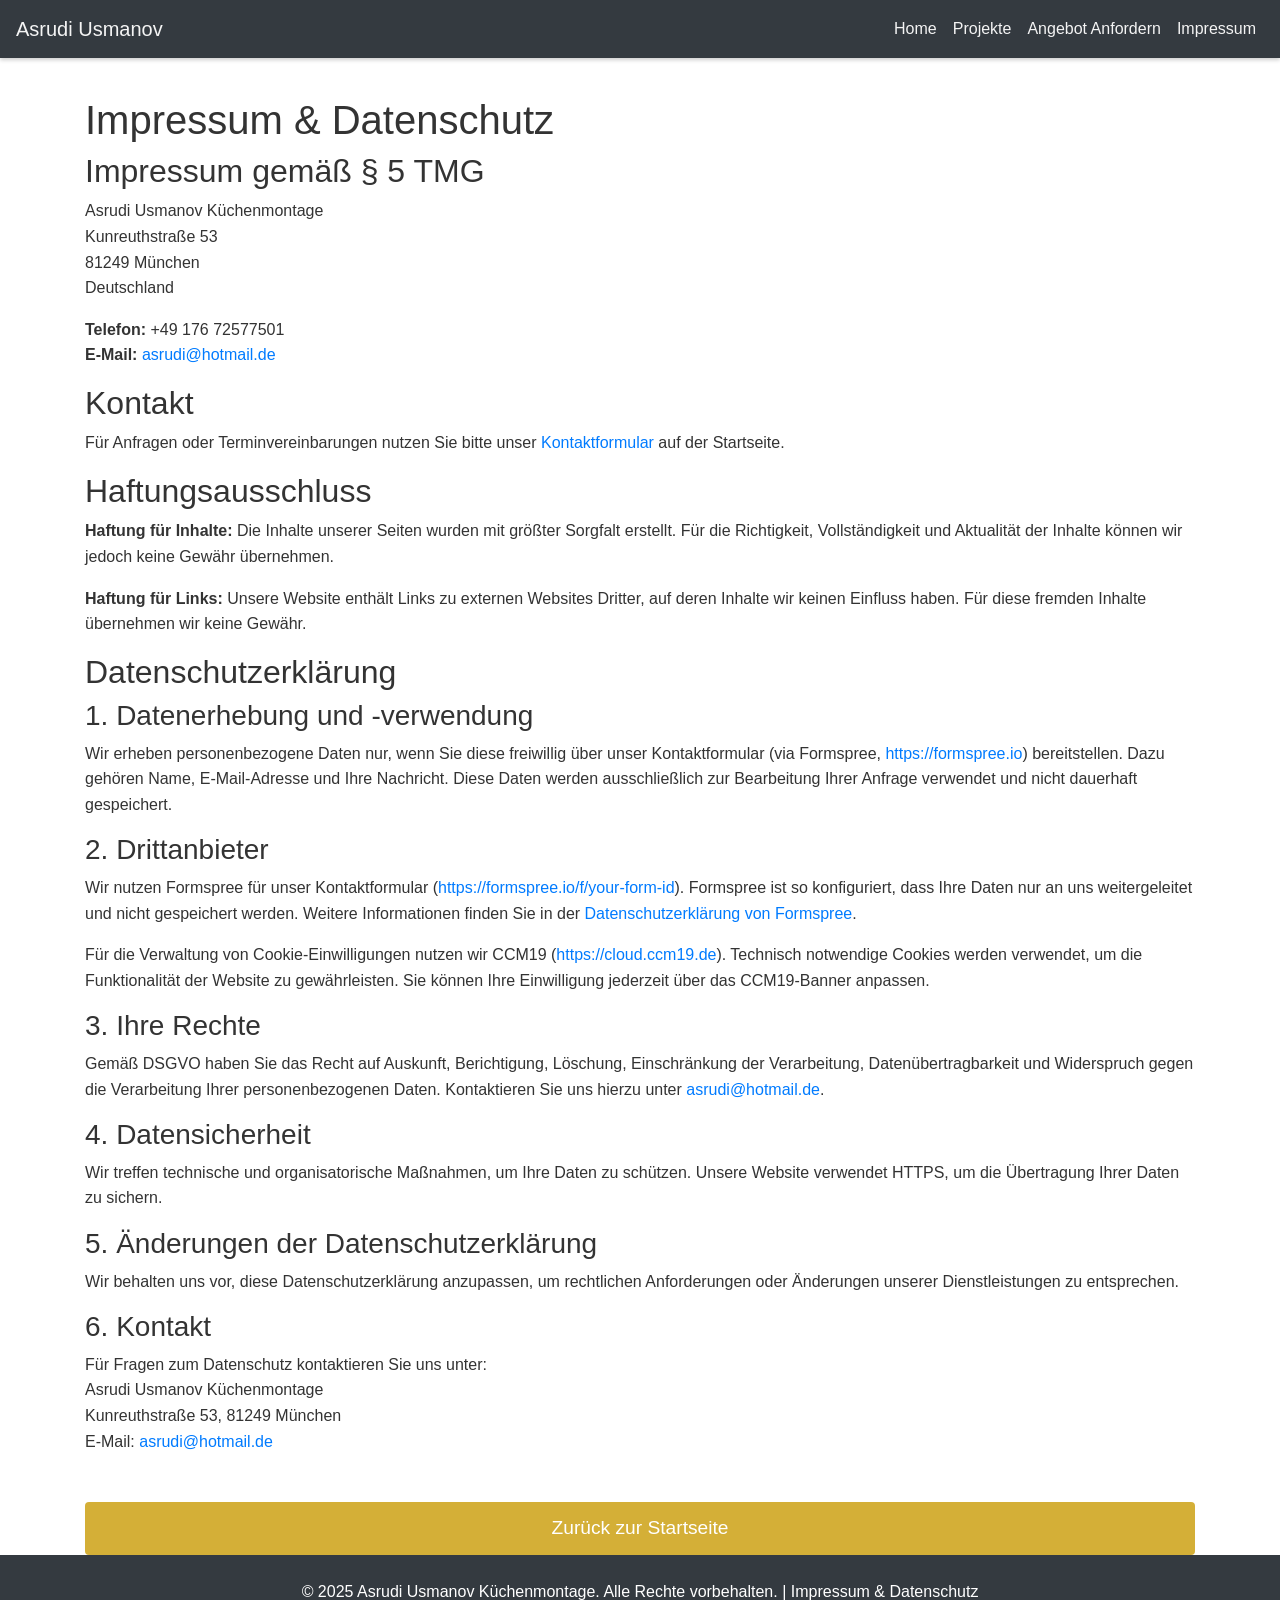
==== impressum.html @ 9ee1d711 "v" ====
<!DOCTYPE html>
<html lang="de">
<head>
  <meta charset="UTF-8">
  <meta name="viewport" content="width=device-width, initial-scale=1.0">
  <title>Impressum & Datenschutz - Asrudi Usmanov Küchenmontage München</title>
  <meta name="description" content="Impressum und Datenschutzerklärung von Asrudi Usmanov Küchenmontage. Kontaktieren Sie uns für professionelle Kücheninstallationen in München.">
  <meta name="keywords" content="Impressum, Datenschutz, Küchenmontage München, Asrudi Usmanov, professionelle Kücheninstallation">
  <meta property="og:title" content="Impressum & Datenschutz - Asrudi Usmanov Küchenmontage">
  <meta property="og:description" content="Impressum und Datenschutzerklärung von Asrudi Usmanov Küchenmontage in München. Erfahren Sie mehr über unsere Dienstleistungen.">
  <meta property="og:image" content="https://www.usmanov.de/static/kitchen8.jpeg">
  <meta property="og:url" content="https://www.usmanov.de/impressum.html">
  <meta name="twitter:card" content="summary_large_image">
  <link rel="canonical" href="https://www.usmanov.de/impressum.html">
  <!-- Stylesheets -->
  <link rel="stylesheet" href="https://cdn.jsdelivr.net/npm/bootstrap@4.6.2/dist/css/bootstrap.min.css" integrity="sha384-xOolHFLEh07PJGoPkLv1IbcEPTNtaed2xpHsD9ESMhqIYd0nLMwNLD69Npy4HI+N" crossorigin="anonymous">
  <link rel="stylesheet" href="https://cdnjs.cloudflare.com/ajax/libs/font-awesome/5.15.4/css/all.min.css" integrity="sha512-1ycn6IcaQQ40/MKBW2W4Rhis/DbILU74C1vSrLJxCq57o941Ym01SwNsOMqvEBFlcgUa6xLiPY/NS5R+E6ztJQ==" crossorigin="anonymous">
  <link rel="stylesheet" href="css/style.css">
</head>
<body>
  <!-- Navigation Bar -->
  <nav class="navbar navbar-expand-lg navbar-dark bg-dark fixed-top">
    <a class="navbar-brand" href="index.html#home">Asrudi Usmanov</a>
    <button class="navbar-toggler" type="button" data-toggle="collapse" data-target="#navbarNav" aria-controls="navbarNav" aria-expanded="false" aria-label="Toggle navigation">
      <span class="navbar-toggler-icon"></span>
    </button>
    <div class="collapse navbar-collapse" id="navbarNav">
      <ul class="navbar-nav ml-auto">
        <li class="nav-item">
          <a class="nav-link" href="index.html#home">Home</a>
        </li>
        <li class="nav-item">
          <a class="nav-link" href="index.html#projects">Projekte</a>
        </li>
        <li class="nav-item">
          <a class="nav-link" href="index.html#contact">Angebot Anfordern</a>
        </li>
        <li class="nav-item">
          <a class="nav-link active" href="impressum.html">Impressum</a>
        </li>
      </ul>
    </div>
  </nav>

  <!-- CCM19 Datenschutz -->
  <div class="ccm19-icon">
    <script src="https://cloud.ccm19.de/app.js?apiKey=30a96c5bc50651cecfc8b957d58c571b28870649f3b7dbfd&domain=66bfae7e0db163ea860b10c2" referrerpolicy="origin"></script>
  </div>

  <!-- Main Content -->
  <main class="container mt-5 pt-5">
    <section id="impressum">
      <h1>Impressum & Datenschutz</h1>
      <h2>Impressum gemäß § 5 TMG</h2>
      <p>
        Asrudi Usmanov Küchenmontage<br>
        Kunreuthstraße 53<br>
        81249 München<br>
        Deutschland
      </p>
      <p>
        <strong>Telefon:</strong> +49 176 72577501<br>
        <strong>E-Mail:</strong> <a href="mailto:asrudi@hotmail.de">asrudi@hotmail.de</a>
      </p>
      <h2>Kontakt</h2>
      <p>
        Für Anfragen oder Terminvereinbarungen nutzen Sie bitte unser <a href="index.html#contact">Kontaktformular</a> auf der Startseite.
      </p>
      <h2>Haftungsausschluss</h2>
      <p>
        <strong>Haftung für Inhalte:</strong> Die Inhalte unserer Seiten wurden mit größter Sorgfalt erstellt. Für die Richtigkeit, Vollständigkeit und Aktualität der Inhalte können wir jedoch keine Gewähr übernehmen.
      </p>
      <p>
        <strong>Haftung für Links:</strong> Unsere Website enthält Links zu externen Websites Dritter, auf deren Inhalte wir keinen Einfluss haben. Für diese fremden Inhalte übernehmen wir keine Gewähr.
      </p>
      <h2 id="datenschutz">Datenschutzerklärung</h2>
      <h3>1. Datenerhebung und -verwendung</h3>
      <p>
        Wir erheben personenbezogene Daten nur, wenn Sie diese freiwillig über unser Kontaktformular (via Formspree, <a href="https://formspree.io">https://formspree.io</a>) bereitstellen. Dazu gehören Name, E-Mail-Adresse und Ihre Nachricht. Diese Daten werden ausschließlich zur Bearbeitung Ihrer Anfrage verwendet und nicht dauerhaft gespeichert.
      </p>
      <h3>2. Drittanbieter</h3>
      <p>
        Wir nutzen Formspree für unser Kontaktformular (<a href="https://formspree.io/f/your-form-id">https://formspree.io/f/your-form-id</a>). Formspree ist so konfiguriert, dass Ihre Daten nur an uns weitergeleitet und nicht gespeichert werden. Weitere Informationen finden Sie in der <a href="https://formspree.io/legal/privacy-policy">Datenschutzerklärung von Formspree</a>.
      </p>
      <p>
        Für die Verwaltung von Cookie-Einwilligungen nutzen wir CCM19 (<a href="https://cloud.ccm19.de">https://cloud.ccm19.de</a>). Technisch notwendige Cookies werden verwendet, um die Funktionalität der Website zu gewährleisten. Sie können Ihre Einwilligung jederzeit über das CCM19-Banner anpassen.
      </p>
      <h3>3. Ihre Rechte</h3>
      <p>
        Gemäß DSGVO haben Sie das Recht auf Auskunft, Berichtigung, Löschung, Einschränkung der Verarbeitung, Datenübertragbarkeit und Widerspruch gegen die Verarbeitung Ihrer personenbezogenen Daten. Kontaktieren Sie uns hierzu unter <a href="mailto:asrudi@hotmail.de">asrudi@hotmail.de</a>.
      </p>
      <h3>4. Datensicherheit</h3>
      <p>
        Wir treffen technische und organisatorische Maßnahmen, um Ihre Daten zu schützen. Unsere Website verwendet HTTPS, um die Übertragung Ihrer Daten zu sichern.
      </p>
      <h3>5. Änderungen der Datenschutzerklärung</h3>
      <p>
        Wir behalten uns vor, diese Datenschutzerklärung anzupassen, um rechtlichen Anforderungen oder Änderungen unserer Dienstleistungen zu entsprechen.
      </p>
      <h3>6. Kontakt</h3>
      <p>
        Für Fragen zum Datenschutz kontaktieren Sie uns unter:<br>
        Asrudi Usmanov Küchenmontage<br>
        Kunreuthstraße 53, 81249 München<br>
        E-Mail: <a href="mailto:asrudi@hotmail.de">asrudi@hotmail.de</a>
      </p>
    </section>
    <div class="text-center mt-5">
      <a href="index.html#home" class="btn btn-primary">Zurück zur Startseite</a>
    </div>
  </main>

  <!-- Footer -->
  <footer class="bg-dark text-white text-center py-4">
    <p>© 2025 Asrudi Usmanov Küchenmontage. Alle Rechte vorbehalten. | <a href="impressum.html" class="text-white">Impressum & Datenschutz</a></p>
  </footer>

  <!-- JavaScript -->
  <script src="https://code.jquery.com/jquery-3.5.1.slim.min.js" integrity="sha384-DfXdz2htPH0lsSSs5nCTpuj/zy4C+OGpamoFVy38MVBnE+IbbVYUew+OrCXaRkfj" crossorigin="anonymous"></script>
  <script src="https://cdn.jsdelivr.net/npm/popper.js@1.16.1/dist/umd/popper.min.js" integrity="sha384-9/reFTGAW83EW2RDu2S0VKaIzap3H66lZH81PoYlFhbGU+6BZp6G7niu735Sk7lN" crossorigin="anonymous"></script>
  <script src="https://cdn.jsdelivr.net/npm/bootstrap@4.6.2/dist/js/bootstrap.min.js" integrity="sha384-+sLIOodYLS7CIrQpBjl+C7nPvqq+FbNUBDunl/OZv93DB7Ln/533i8e/mZXLi/P+" crossorigin="anonymous"></script>
  <script src="js/script.js"></script>
</body>
</html>
---- css/style.css ----
/* Reset default styles */
body {
  margin: 0;
  padding: 0;
  font-family: 'Arial', sans-serif;
  line-height: 1.6;
  color: #333;
}

/* Navigation bar */
.navbar {
  background-color: #1a1a1a; /* Dark, premium color */
  box-shadow: 0 2px 4px rgba(0, 0, 0, 0.2);
  z-index: 1000;
}

.navbar-brand, .nav-link {
  color: #f4f4f4 !important;
  font-weight: 500;
  transition: color 0.3s;
}

.nav-link:hover {
  color: #d4af37 !important; /* Gold accent for hover */
}

/* Hero section */
.hero-section {
  position: relative;
  min-height: 100vh;
  width: 100vw;
  background-image: url('../static/kitchen8.jpeg');
  background-size: cover;
  background-position: center;
  background-repeat: no-repeat;
  display: flex;
  align-items: center;
  justify-content: center;
  color: white;
  text-align: center;
}

.hero-content {
  background: rgba(0, 0, 0, 0.7); /* Darker overlay for readability */
  padding: 40px;
  border-radius: 12px;
  max-width: 90%;
  width: 100%;
}

.hero-content h1 {
  font-size: 4.5rem;
  font-weight: 700;
  margin-bottom: 1rem;
}

.hero-content h2 {
  font-size: 2.5rem;
  margin-bottom: 1.5rem;
}

.hero-content .lead {
  font-size: 1.25rem;
  margin-bottom: 2rem;
}

/* Contact section */
.contact-section {
  background: #f8f8f8; /* Light background for distinction */
  padding: 40px 0;
  border-top: 1px solid #e0e0e0;
  border-bottom: 1px solid #e0e0e0;
}

.formspree-container {
  max-width: 600px;
  margin: 0 auto;
  background: #fff;
  padding: 30px;
  border-radius: 8px;
  box-shadow: 0 4px 12px rgba(0, 0, 0, 0.15);
}

#contact-form {
  display: flex;
  flex-direction: column;
}

.form-group {
  margin-bottom: 1.5rem;
}

.form-group label {
  display: block;
  font-weight: 600;
  margin-bottom: 0.5rem;
  color: #1a1a1a;
  text-align: left;
}

.form-group input,
.form-group textarea {
  width: 100%;
  padding: 12px;
  font-size: 1rem;
  border: 1px solid #ccc;
  border-radius: 4px;
  box-sizing: border-box;
}

.form-group input:focus,
.form-group textarea:focus {
  outline: none;
  border-color: #d4af37; /* Gold accent */
  box-shadow: 0 0 5px rgba(212, 175, 55, 0.3);
}

.form-group textarea {
  resize: vertical;
  min-height: 120px;
}

.form-text {
  color: #666;
  margin-top: 0.25rem;
}

/* Checkbox styling */
.form-check {
  margin-bottom: 1.5rem;
  position: relative;
  padding-left: 2.5rem; /* Increased space for checkbox */
  min-height: 2rem; /* Ensure enough vertical space to prevent wrapping */
}

.form-check-input {
  position: absolute;
  left: 0;
  top: 0.3rem; /* Slightly adjusted for vertical alignment */
  margin: 0;
  width: 1.25rem;
  height: 1.25rem;
  cursor: pointer;
}

.form-check-label {
  font-size: 1rem;
  color: #1a1a1a;
  line-height: 1.5;
  margin-left: 2rem; /* Increased to ensure no overlap with checkbox */
  margin-bottom: 0;
  display: block; /* Full width to prevent wrapping */
}

.form-check-label a {
  color: #d4af37;
  text-decoration: underline;
}

.form-check-label a:hover {
  color: #b8972e;
}

.form-check + .form-text {
  margin-top: 0.75rem; /* Increased to separate from label */
  margin-left: 2rem; /* Align with label text */
  display: block;
  font-size: 0.85rem; /* Slightly smaller for clarity */
}

/* Ensure checkbox group is treated as a form group */
.form-group.form-check {
  margin-bottom: 2rem; /* Extra spacing before submit button */
}

.btn-primary {
  background-color: #d4af37; /* Gold for premium feel */
  border: none;
  padding: 12px 24px;
  font-size: 1.2rem;
  width: 100%;
  transition: background-color 0.3s;
}

.btn-primary:hover {
  background-color: #b8972e;
}

/* Projects section */
#projects h2 {
  font-size: 2.5rem;
  font-weight: 600;
}

#projects p {
  font-size: 1.1rem;
  color: #666;
}

#projects .row {
  margin-bottom: 2rem;
}

#projects img {
  transition: transform 0.3s ease;
}

#projects img:hover {
  transform: scale(1.05);
}

#projects h5 {
  font-size: 1.25rem;
  font-weight: 600;
  color: #1a1a1a;
}

/* Footer */
footer {
  background-color: #1a1a1a;
  color: #f4f4f4;
}

footer a {
  color: #d4af37;
  text-decoration: none;
}

footer a:hover {
  text-decoration: underline;
}

/* Section padding for navbar offset */
section:not(.hero-section) {
  padding-top: 80px;
  margin-top: -80px;
}

/* Responsive adjustments */
@media (max-width: 768px) {
  .hero-content {
    padding: 20px;
    max-width: 95%;
  }

  .hero-content h1 {
    font-size: 3rem;
  }

  .hero-content h2 {
    font-size: 1.8rem;
  }

  .hero-content .lead {
    font-size: 1rem;
  }

  .formspree-container {
    max-width: 100%;
    padding: 20px;
  }

  .btn-primary {
    font-size: 1rem;
    padding: 10px 20px;
  }

  section:not(.hero-section) {
    padding-top: 60px;
    margin-top: -60px;
  }

  #projects h2, .contact-section h2 {
    font-size: 2rem;
  }

  .form-check {
    padding-left: 2rem;
  }

  .form-check-input {
    width: 1.1rem;
    height: 1.1rem;
    top: 0.25rem;
  }

  .form-check-label {
    font-size: 0.95rem;
    margin-left: 1.75rem;
  }

  .form-check + .form-text {
    margin-left: 1.75rem;
    font-size: 0.8rem;
  }
}

@media (max-width: 576px) {
  .hero-content h1 {
    font-size: 2.2rem;
  }

  .hero-content h2 {
    font-size: 1.5rem;
  }

  .formspree-container {
    padding: 15px;
  }

  .form-check {
    padding-left: 1.75rem;
  }

  .form-check-input {
    width: 1rem;
    height: 1rem;
    top: 0.2rem;
  }

  .form-check-label {
    font-size: 0.9rem;
    margin-left: 1.5rem;
  }

  .form-check + .form-text {
    margin-left: 1.5rem;
    font-size: 0.75rem;
  }
}
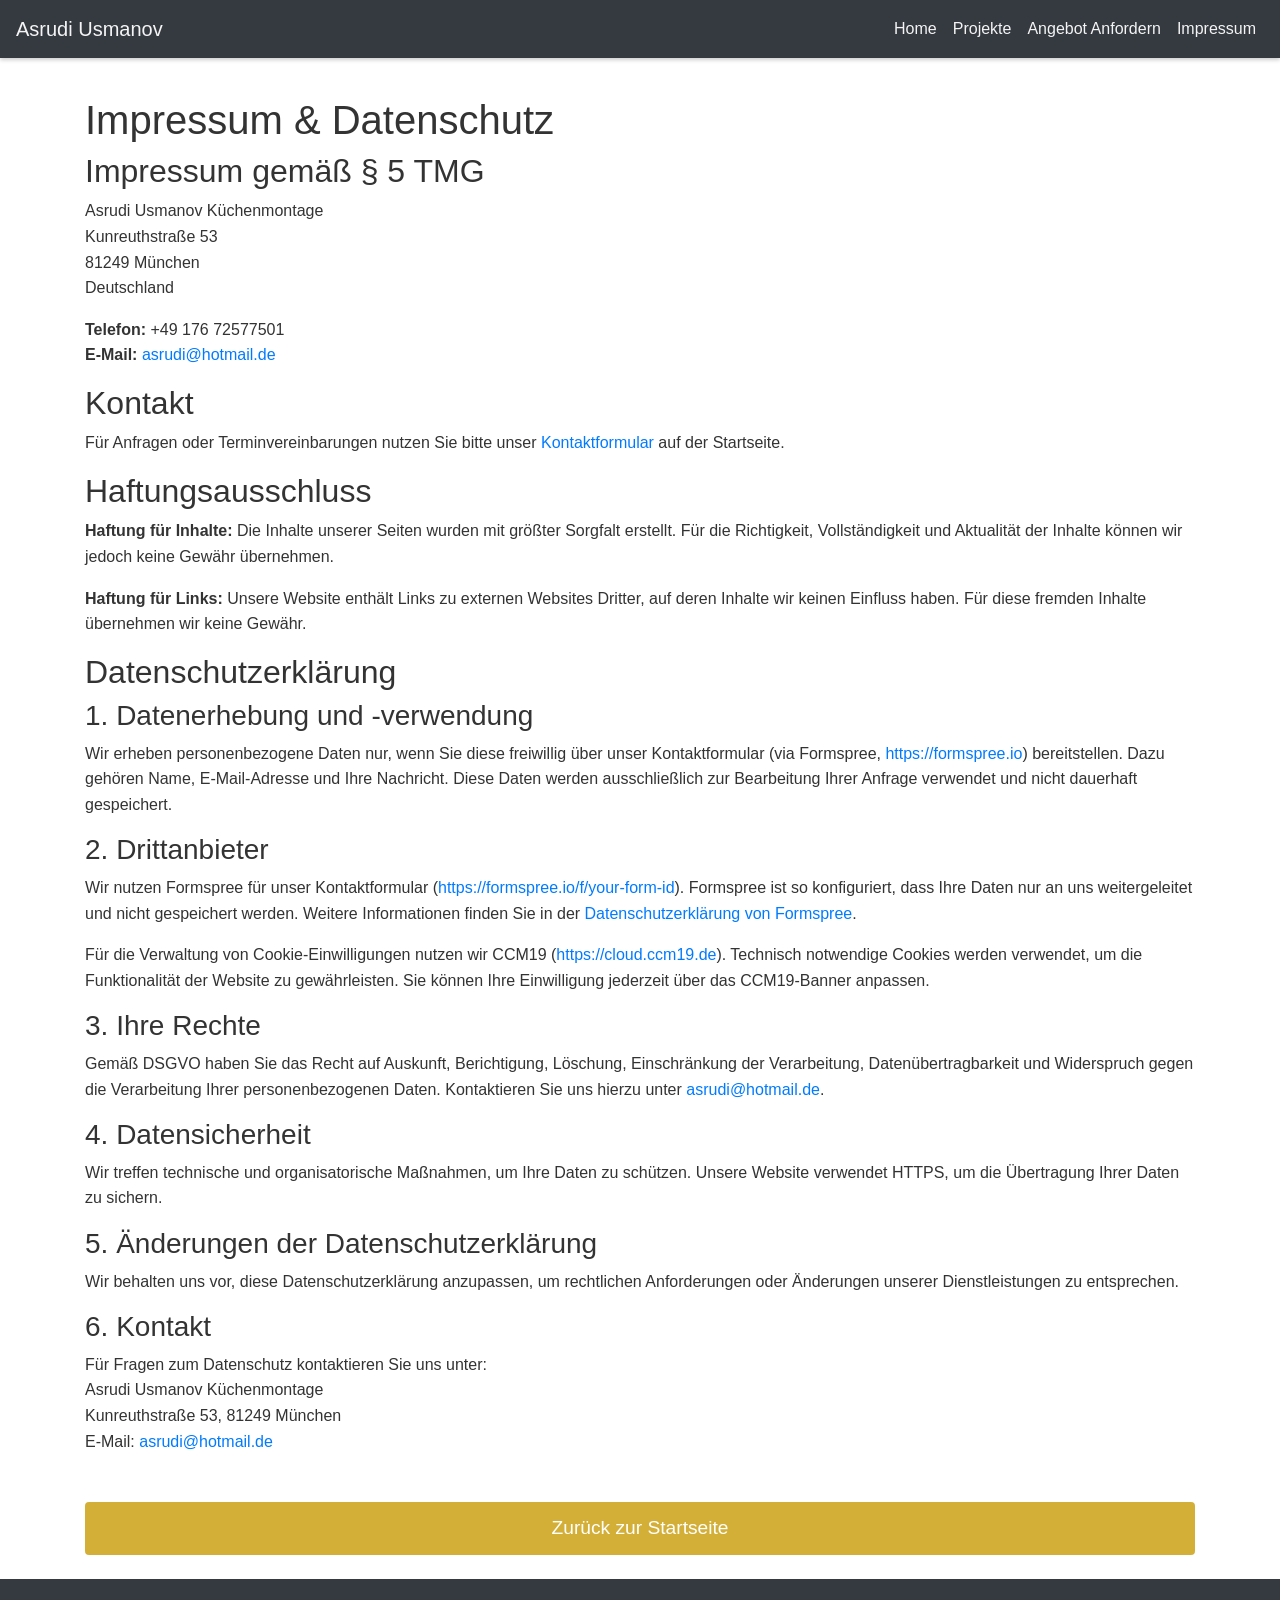
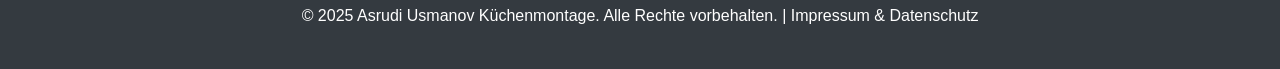
==== commit cdfdd76a: "2" ====
--- a/impressum.html
+++ b/impressum.html
@@ -20,23 +20,23 @@
 <body>
   <!-- Navigation Bar -->
   <nav class="navbar navbar-expand-lg navbar-dark bg-dark fixed-top">
-    <a class="navbar-brand" href="index.html#home">Asrudi Usmanov</a>
+    <a class="navbar-brand" href="/">Asrudi Usmanov</a>
     <button class="navbar-toggler" type="button" data-toggle="collapse" data-target="#navbarNav" aria-controls="navbarNav" aria-expanded="false" aria-label="Toggle navigation">
       <span class="navbar-toggler-icon"></span>
     </button>
     <div class="collapse navbar-collapse" id="navbarNav">
       <ul class="navbar-nav ml-auto">
         <li class="nav-item">
-          <a class="nav-link" href="index.html#home">Home</a>
+          <a class="nav-link" href="/#home">Home</a>
         </li>
         <li class="nav-item">
-          <a class="nav-link" href="index.html#projects">Projekte</a>
+          <a class="nav-link" href="/#projects">Projekte</a>
         </li>
         <li class="nav-item">
-          <a class="nav-link" href="index.html#contact">Angebot Anfordern</a>
+          <a class="nav-link" href="/#contact">Angebot Anfordern</a>
         </li>
         <li class="nav-item">
-          <a class="nav-link active" href="impressum.html">Impressum</a>
+          <a class="nav-link active" href="/impressum">Impressum</a>
         </li>
       </ul>
     </div>
@@ -64,7 +64,7 @@
       </p>
       <h2>Kontakt</h2>
       <p>
-        Für Anfragen oder Terminvereinbarungen nutzen Sie bitte unser <a href="index.html#contact">Kontaktformular</a> auf der Startseite.
+        Für Anfragen oder Terminvereinbarungen nutzen Sie bitte unser <a href="/#contact">Kontaktformular</a> auf der Startseite.
       </p>
       <h2>Haftungsausschluss</h2>
       <p>
@@ -106,13 +106,13 @@
       </p>
     </section>
     <div class="text-center mt-5">
-      <a href="index.html#home" class="btn btn-primary">Zurück zur Startseite</a>
+      <a href="/" class="btn btn-primary mb-4">Zurück zur Startseite</a>
     </div>
   </main>
 
   <!-- Footer -->
   <footer class="bg-dark text-white text-center py-4">
-    <p>© 2025 Asrudi Usmanov Küchenmontage. Alle Rechte vorbehalten. | <a href="impressum.html" class="text-white">Impressum & Datenschutz</a></p>
+    <p>© 2025 Asrudi Usmanov Küchenmontage. Alle Rechte vorbehalten. | <a href="/impressum" class="text-white">Impressum & Datenschutz</a></p>
   </footer>
 
   <!-- JavaScript -->
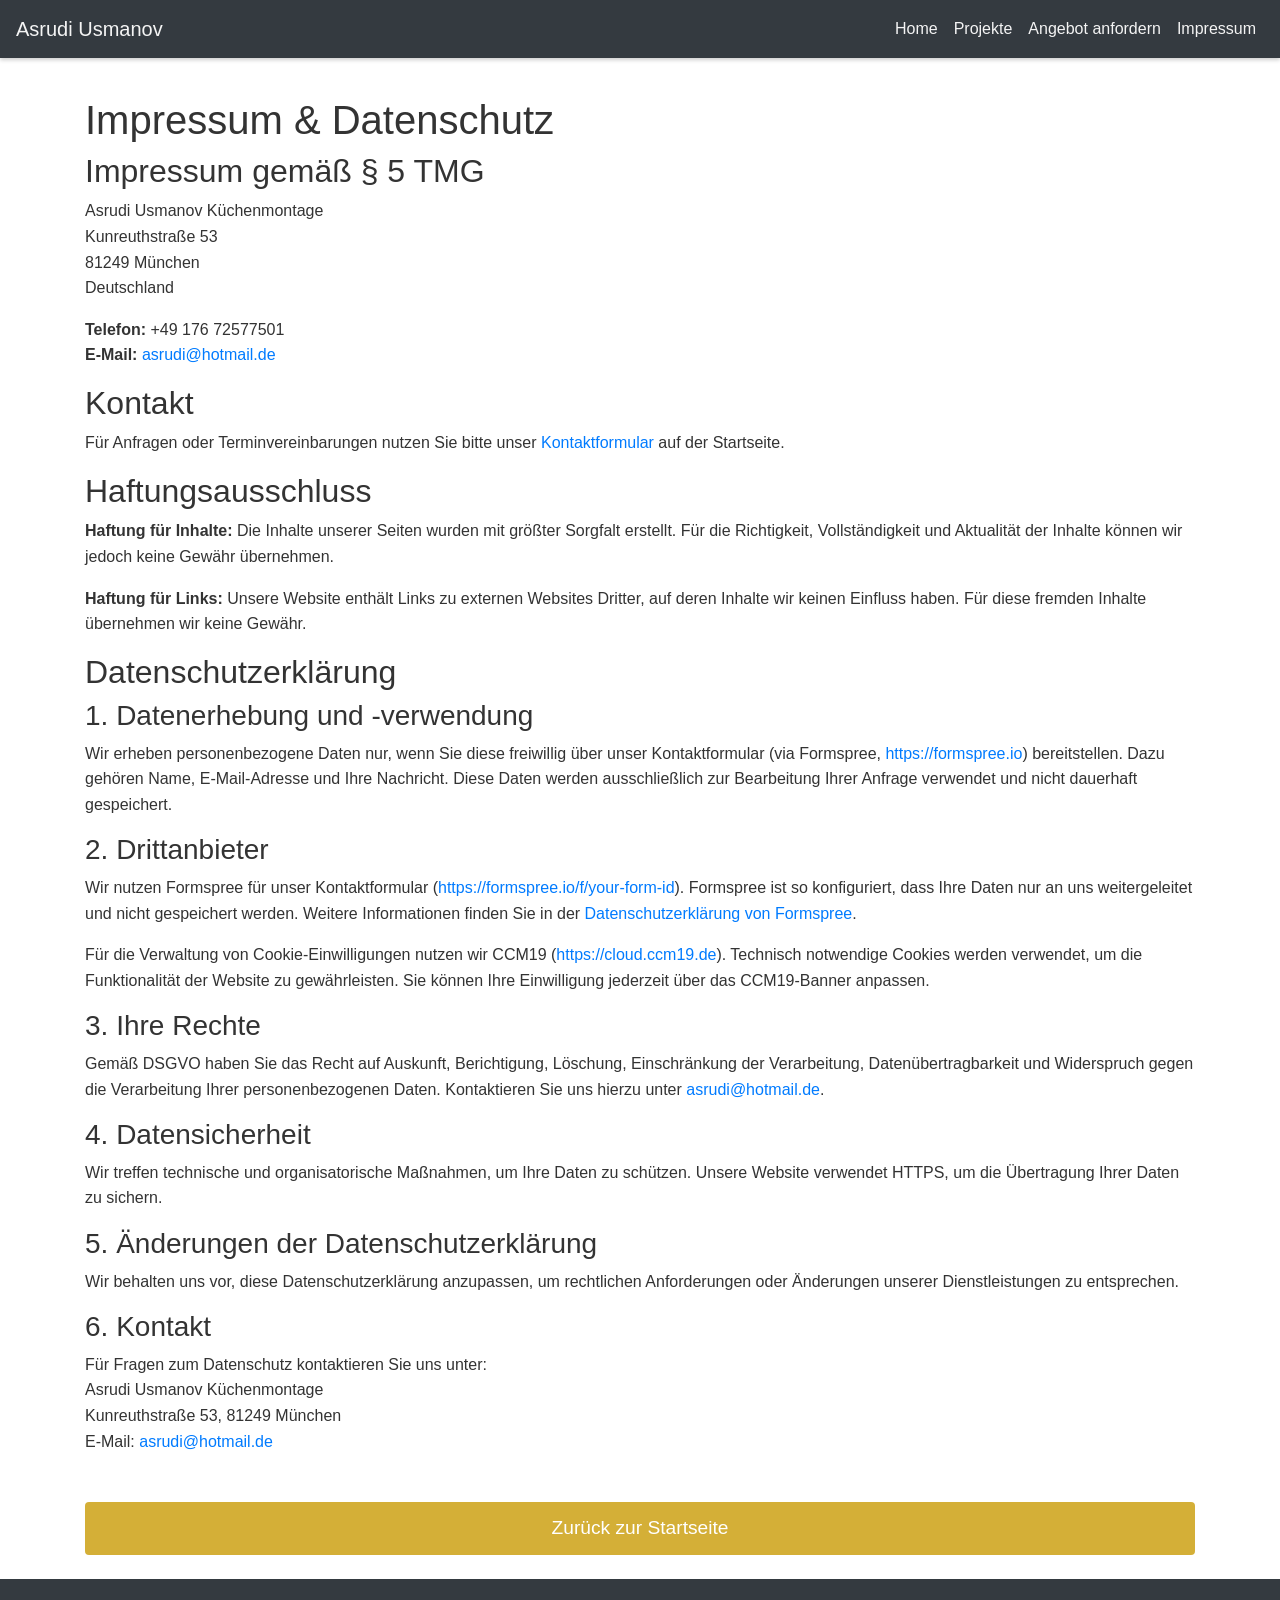
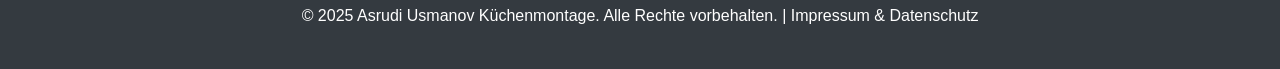
==== commit 37896f55: "v1" ====
--- a/impressum.html
+++ b/impressum.html
@@ -27,13 +27,13 @@
     <div class="collapse navbar-collapse" id="navbarNav">
       <ul class="navbar-nav ml-auto">
         <li class="nav-item">
-          <a class="nav-link" href="/#home">Home</a>
+          <a class="nav-link" href="/">Home</a>
         </li>
         <li class="nav-item">
           <a class="nav-link" href="/#projects">Projekte</a>
         </li>
         <li class="nav-item">
-          <a class="nav-link" href="/#contact">Angebot Anfordern</a>
+          <a class="nav-link" href="/#contact">Angebot anfordern</a>
         </li>
         <li class="nav-item">
           <a class="nav-link active" href="/impressum">Impressum</a>
